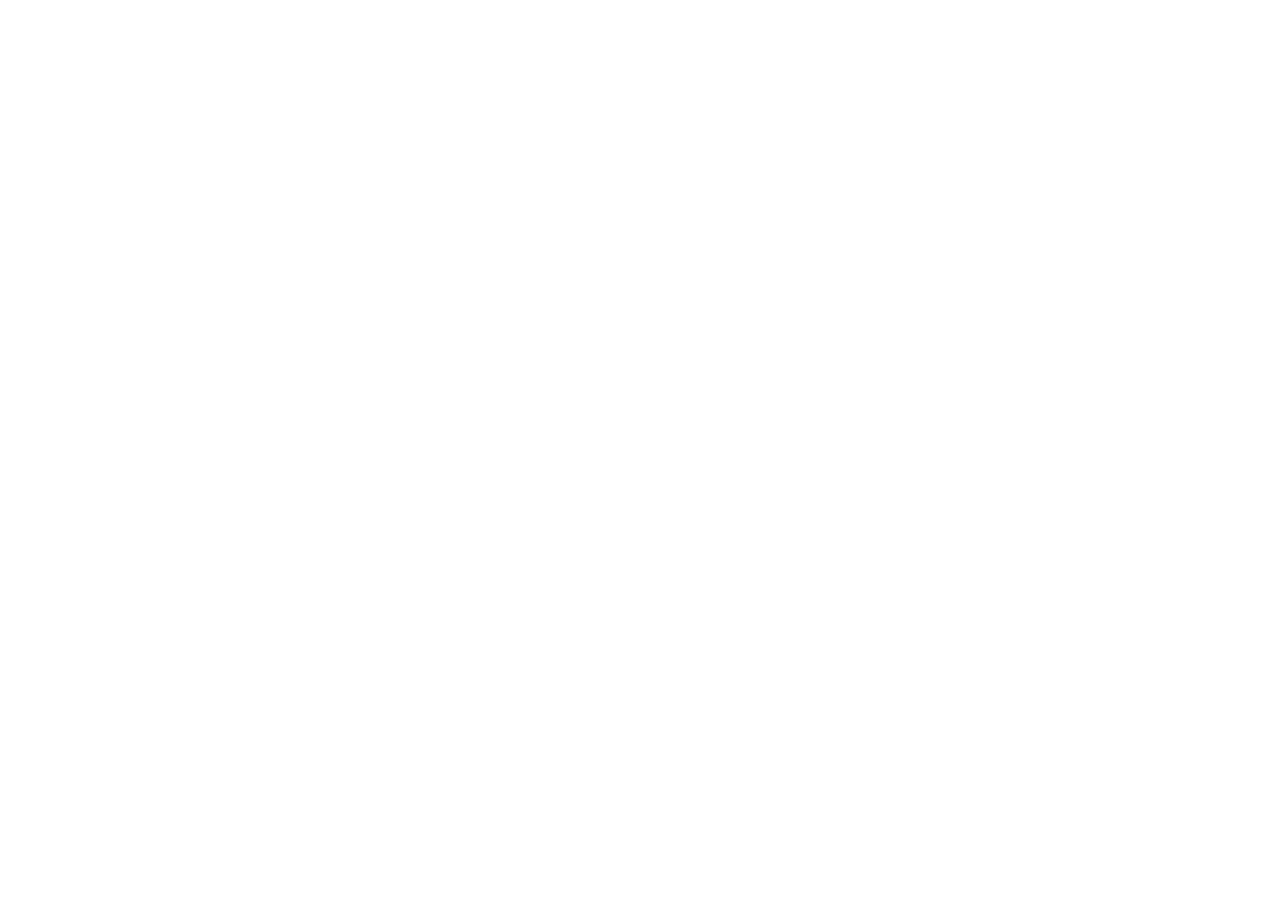
==== index.html @ 96b6dd5a "first commit, add file" ====
<!DOCTYPE html>
<html lang="en">
  <head>
    <meta charset="UTF-8" />
    <meta http-equiv="X-UA-Compatible" content="IE=edge" />
    <meta name="viewport" content="width=device-width, initial-scale=1.0" />
    <link rel="stylesheet" href="style.css" />
    <title>Rock Paper Scissors</title>
  </head>
  <body>
    <script src="script.js"></script>
  </body>
</html>
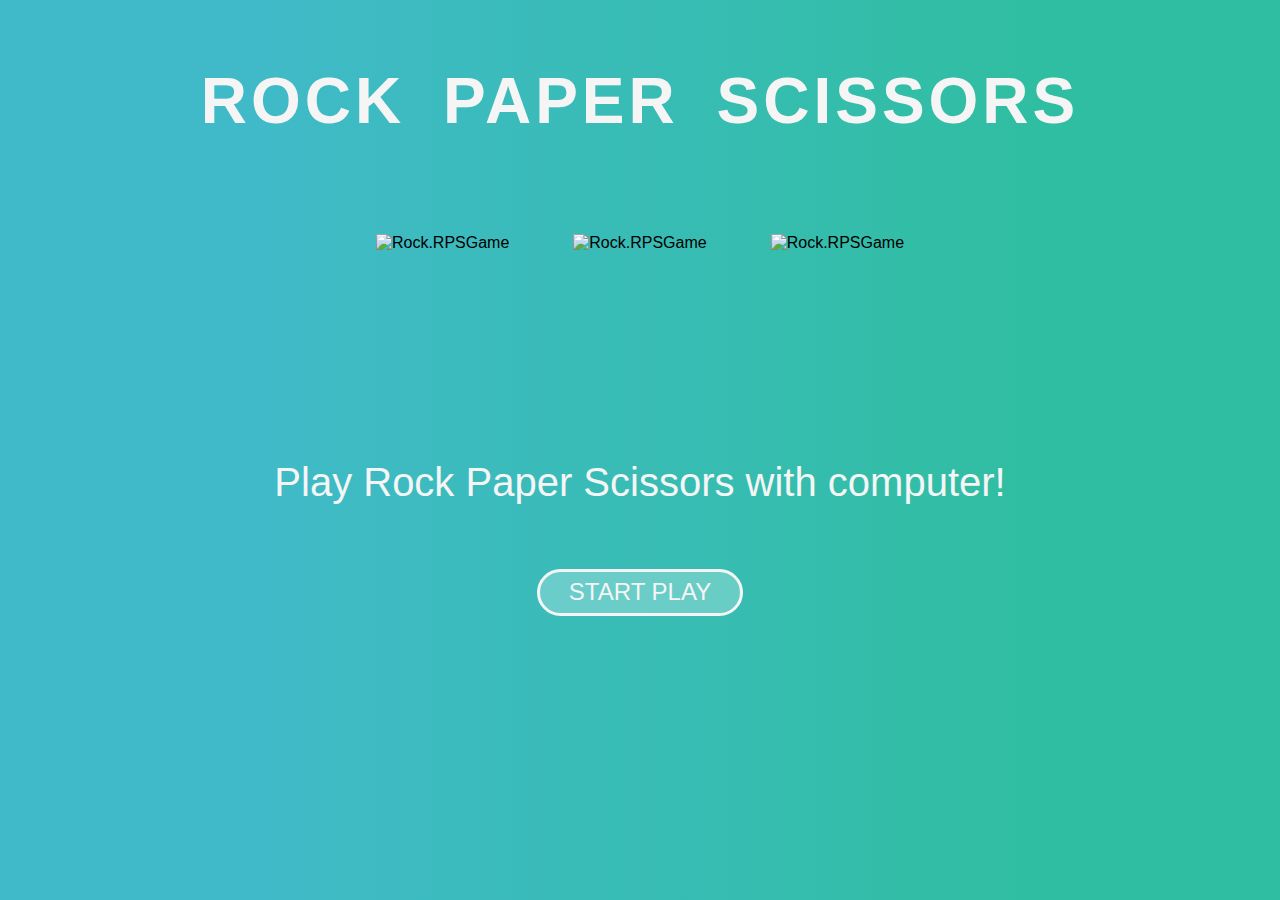
==== commit ae6b35d6: "intial commit" ====
--- a/index.html
+++ b/index.html
@@ -4,10 +4,21 @@
     <meta charset="UTF-8" />
     <meta http-equiv="X-UA-Compatible" content="IE=edge" />
     <meta name="viewport" content="width=device-width, initial-scale=1.0" />
+    <link rel="stylesheet" href="reset.css" />
     <link rel="stylesheet" href="style.css" />
     <title>Rock Paper Scissors</title>
   </head>
   <body>
+    <section>
+      <h1 class="homepage-title">ROCK PAPER SCISSORS</h1>
+      <div class="homepage-image">
+        <img src="/img/rock.png" alt="Rock.RPSGame" class="rock" />
+        <img src="/img/paper.png" alt="Rock.RPSGame" class="paper" />
+        <img src="/img/scissors.png" alt="Rock.RPSGame" class="scissors" />
+      </div>
+      <p>Play Rock Paper Scissors with computer!</p>
+      <button class="primary-btn play">Start Play</button>
+    </section>
     <script src="script.js"></script>
   </body>
 </html>
--- a/style.css
+++ b/style.css
@@ -0,0 +1,63 @@
+body {
+  background: rgb(64, 186, 200);
+  background: linear-gradient(
+    90deg,
+    rgba(64, 186, 200, 1) 20%,
+    rgba(48, 190, 162, 1) 80%
+  );
+  font-family: Arial, Helvetica, sans-serif;
+}
+h1 {
+  margin: 4rem 0rem;
+  color: whitesmoke;
+  text-align: center;
+  font-size: 4rem;
+  letter-spacing: 0.25rem;
+  word-spacing: 1rem;
+}
+.homepage-image {
+  display: flex;
+  justify-content: center;
+  padding: 2rem;
+}
+img {
+  height: 130px;
+  margin: 0rem 2rem;
+}
+p {
+  color: whitesmoke;
+  margin: 4rem 0rem;
+  font-size: 2.5rem;
+  text-align: center;
+}
+
+/* Button Start Play */
+button {
+  display: block;
+  text-align: center;
+  margin: 2rem auto;
+}
+.primary-btn {
+  cursor: pointer;
+  outline: 0;
+  display: block;
+  font-weight: 400;
+  text-align: center;
+  background-color: rgba(255, 255, 255, 0.25);
+  border-color: whitesmoke;
+  color: whitesmoke;
+  border: 0.2rem solid whitesmoke;
+  padding: 0.4rem 1.8rem;
+  font-size: 1.5rem;
+  border-radius: 2rem;
+  text-transform: uppercase;
+  transition: all 0.2s ease-in;
+}
+.primary-btn:hover {
+  color: #fff;
+  background-color: rgba(245, 245, 245, 0.4);
+  border-color: whitesmoke;
+  padding: 0.1 rem 1.8rem;
+  letter-spacing: 0.08rem;
+  transition: all 0.2s ease-out;
+}
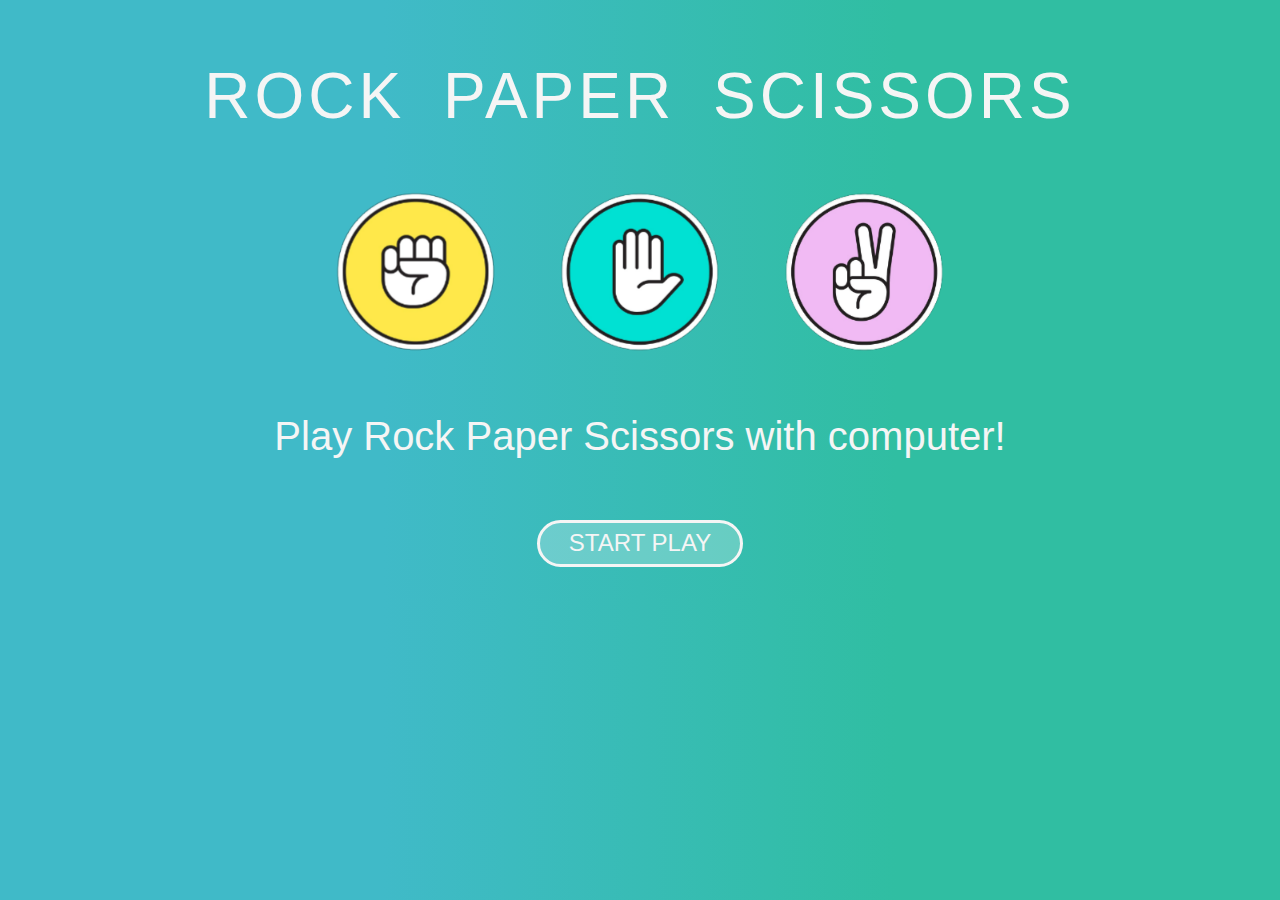
==== commit fd8a6788: "make basic rule and style" ====
--- a/index.html
+++ b/index.html
@@ -4,21 +4,22 @@
     <meta charset="UTF-8" />
     <meta http-equiv="X-UA-Compatible" content="IE=edge" />
     <meta name="viewport" content="width=device-width, initial-scale=1.0" />
-    <link rel="stylesheet" href="reset.css" />
-    <link rel="stylesheet" href="style.css" />
-    <title>Rock Paper Scissors</title>
+    <link rel="stylesheet" href="/css/reset.css" />
+    <link rel="stylesheet" href="/css/style.css" />
+    <title>Rock Paper Scissors - Play with Computer</title>
   </head>
   <body>
     <section>
       <h1 class="homepage-title">ROCK PAPER SCISSORS</h1>
       <div class="homepage-image">
-        <img src="/img/rock.png" alt="Rock.RPSGame" class="rock" />
-        <img src="/img/paper.png" alt="Rock.RPSGame" class="paper" />
-        <img src="/img/scissors.png" alt="Rock.RPSGame" class="scissors" />
+        <img src="/img/rock.png" alt="Rock.RPSGame" />
+        <img src="/img/paper.png" alt="Rock.RPSGame" />
+        <img src="/img/scissors.png" alt="Rock.RPSGame" />
       </div>
-      <p>Play Rock Paper Scissors with computer!</p>
+      <p class="description">Play Rock Paper Scissors with computer!</p>
       <button class="primary-btn play">Start Play</button>
     </section>
-    <script src="script.js"></script>
+    <script src="/ScriptJS/script.js"></script>
+    <script src="/ScriptJS/load.js"></script>
   </body>
 </html>
--- a/css/style.css
+++ b/css/style.css
@@ -0,0 +1,152 @@
+/* Visual debug */
+/* main,
+section,
+div,
+img {
+  border: 2px dotted white;
+} */
+
+/* ======================== */
+body {
+  background: rgb(64, 186, 200);
+  background: linear-gradient(
+    90deg,
+    rgba(64, 186, 200, 1) 30%,
+    rgba(48, 190, 162, 1) 70%
+  );
+  font-family: Verdana, Geneva, Tahoma, sans-serif;
+  position: relative;
+}
+.homepage-title {
+  margin: 4rem 0rem;
+  color: whitesmoke;
+  text-align: center;
+  font-size: 4rem;
+  letter-spacing: 0.25rem;
+  word-spacing: 1rem;
+}
+.homepage-image {
+  display: flex;
+  justify-content: center;
+}
+.homepage-image img {
+  height: 10rem;
+  margin: 0rem 2rem;
+}
+.description {
+  color: whitesmoke;
+  margin: 4rem 0rem;
+  font-size: 2.5rem;
+  text-align: center;
+}
+
+/* Button Start Play */
+button {
+  display: block;
+  text-align: center;
+  margin: 2rem auto;
+}
+.primary-btn {
+  cursor: pointer;
+  outline: 0;
+  display: block;
+  font-weight: 400;
+  text-align: center;
+  background-color: rgba(255, 255, 255, 0.25);
+  border-color: whitesmoke;
+  color: whitesmoke;
+  border: 0.2rem solid whitesmoke;
+  padding: 0.4rem 1.8rem;
+  font-size: 1.5rem;
+  border-radius: 2rem;
+  text-transform: uppercase;
+  transition: all 0.2s ease-in;
+}
+.primary-btn:hover {
+  color: #fff;
+  background-color: rgba(245, 245, 245, 0.4);
+  border-color: whitesmoke;
+  padding: 0.1 rem 1.8rem;
+  letter-spacing: 0.08rem;
+  transition: all 0.2s ease-out;
+}
+
+/* Play page style */
+.round {
+  margin: 3rem 0rem;
+  color: whitesmoke;
+  text-align: center;
+  font-size: 4rem;
+  text-transform: uppercase;
+}
+.playSection {
+  display: flex;
+  justify-content: space-around;
+}
+
+/* Player Section */
+.title {
+  color: whitesmoke;
+  font-size: 2.5rem;
+  margin: 0.5rem 0rem;
+  text-align: center;
+}
+.starWrap {
+  display: flex;
+  justify-content: center;
+  height: 3rem;
+}
+.rpsIconWrap {
+  display: flex;
+  justify-content: center;
+  height: 7.5rem;
+  margin: 3rem 0rem;
+  box-shadow: rgba(99, 99, 99, 0.2) 0px 2px 8px 0px;
+  transition: all 0.2s ease-in;
+}
+.rpsIconWrap:hover,
+.rpsIconWrap:active {
+  box-shadow: rgba(0, 0, 0, 0.35) 0px 5px 15px;
+  transition: all 0.2s ease-out;
+}
+.rpsIconWrap img {
+  padding: 1rem;
+}
+
+/* computer section */
+.computerAnimation {
+  display: flex;
+  justify-content: center;
+  position: relative;
+  height: 7.5rem;
+  margin: 3rem 0rem;
+  box-shadow: rgba(0, 0, 0, 0.35) 0px 5px 15px;
+}
+.imgContainer img {
+  padding: 1rem 0rem;
+  height: 7.5rem;
+}
+
+/* double style*/
+.player,
+.computer {
+  padding: 1rem;
+  box-shadow: rgba(0, 0, 0, 0.35) 0px 5px 15px;
+  position: relative;
+}
+.playerStatus,
+.computerStatus {
+  color: whitesmoke;
+  font-size: 1.5rem;
+  margin: 1.5rem 0rem;
+  text-align: center;
+}
+.infoP,
+.infoC {
+  position: relative;
+  color: whitesmoke;
+  height: 1.5rem;
+  font-size: 1.5rem;
+  margin-top: 1rem;
+  text-align: center;
+}
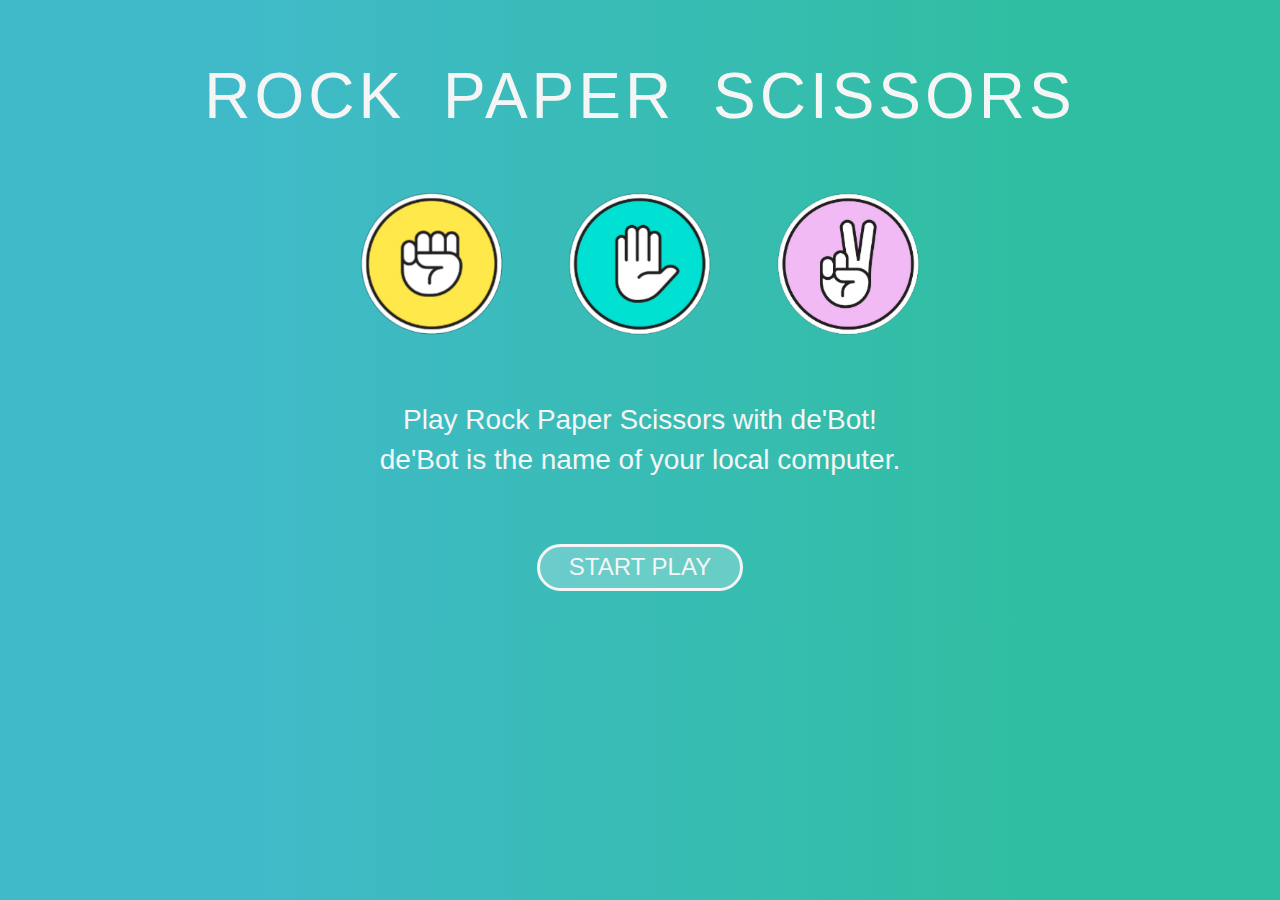
==== commit 8b50ee9b: "game app done, next adding additional animation" ====
--- a/index.html
+++ b/index.html
@@ -16,7 +16,10 @@
         <img src="/img/paper.png" alt="Rock.RPSGame" />
         <img src="/img/scissors.png" alt="Rock.RPSGame" />
       </div>
-      <p class="description">Play Rock Paper Scissors with computer!</p>
+      <p class="description">
+        Play Rock Paper Scissors with de'Bot! <br />de'Bot is the name of your
+        local computer.
+      </p>
       <button class="primary-btn play">Start Play</button>
     </section>
     <script src="/ScriptJS/script.js"></script>
--- a/css/style.css
+++ b/css/style.css
@@ -1,21 +1,12 @@
-/* Visual debug */
-/* main,
-section,
-div,
-img {
-  border: 2px dotted white;
-} */
-
 /* ======================== */
 body {
   background: rgb(64, 186, 200);
   background: linear-gradient(
     90deg,
-    rgba(64, 186, 200, 1) 30%,
-    rgba(48, 190, 162, 1) 70%
+    rgba(64, 186, 200, 1) 20%,
+    rgba(48, 190, 162, 1) 80%
   );
   font-family: Verdana, Geneva, Tahoma, sans-serif;
-  position: relative;
 }
 .homepage-title {
   margin: 4rem 0rem;
@@ -30,14 +21,15 @@
   justify-content: center;
 }
 .homepage-image img {
-  height: 10rem;
+  height: 9rem;
   margin: 0rem 2rem;
 }
 .description {
   color: whitesmoke;
   margin: 4rem 0rem;
-  font-size: 2.5rem;
-  text-align: center;
+  font-size: 1.75rem;
+  text-align: center;
+  line-height: 2.5rem;
 }
 
 /* Button Start Play */
@@ -46,7 +38,9 @@
   text-align: center;
   margin: 2rem auto;
 }
-.primary-btn {
+.primary-btn,
+#playAgain-btn,
+#homepage-btn {
   cursor: pointer;
   outline: 0;
   display: block;
@@ -62,7 +56,9 @@
   text-transform: uppercase;
   transition: all 0.2s ease-in;
 }
-.primary-btn:hover {
+.primary-btn:hover,
+#playAgain-btn:hover,
+#homepage-btn:hover {
   color: #fff;
   background-color: rgba(245, 245, 245, 0.4);
   border-color: whitesmoke;
@@ -91,48 +87,52 @@
   margin: 0.5rem 0rem;
   text-align: center;
 }
-.starWrap {
-  display: flex;
-  justify-content: center;
-  height: 3rem;
-}
-.rpsIconWrap {
+.playerChoice {
+  display: flex;
+  justify-content: center;
+  height: 7.5rem;
+  margin: 3rem 0rem;
+  background-color: rgba(255, 255, 255, 0.05);
+  box-shadow: rgba(99, 99, 99, 0.2) 0px 2px 8px 0px;
+  transition: all 0.5s ease-in;
+  border-radius: 0.5rem;
+}
+
+.playerChoice img:nth-child(1):hover,
+.playerChoice img:nth-child(2):hover,
+.playerChoice img:nth-child(3):hover,
+.playerChoice:hover {
+  box-shadow: rgba(0, 0, 0, 0.35) 0px 5px 15px;
+  background-color: rgba(255, 255, 255, 0.15);
+  transition: all 0.5s ease-out;
+}
+.playerChoice img {
+  border-radius: 0.5rem;
+  padding: 1rem;
+}
+
+/* computer section */
+.computerChoice {
   display: flex;
   justify-content: center;
   height: 7.5rem;
   margin: 3rem 0rem;
   box-shadow: rgba(99, 99, 99, 0.2) 0px 2px 8px 0px;
   transition: all 0.2s ease-in;
-}
-.rpsIconWrap:hover,
-.rpsIconWrap:active {
-  box-shadow: rgba(0, 0, 0, 0.35) 0px 5px 15px;
-  transition: all 0.2s ease-out;
-}
-.rpsIconWrap img {
+  border-radius: 0.5rem;
+}
+.computerChoice img {
   padding: 1rem;
-}
-
-/* computer section */
-.computerAnimation {
-  display: flex;
-  justify-content: center;
-  position: relative;
-  height: 7.5rem;
-  margin: 3rem 0rem;
-  box-shadow: rgba(0, 0, 0, 0.35) 0px 5px 15px;
-}
-.imgContainer img {
-  padding: 1rem 0rem;
-  height: 7.5rem;
+  opacity: 0;
 }
 
 /* double style*/
 .player,
 .computer {
   padding: 1rem;
+  width: 24.5rem;
   box-shadow: rgba(0, 0, 0, 0.35) 0px 5px 15px;
-  position: relative;
+  border-radius: 1rem;
 }
 .playerStatus,
 .computerStatus {
@@ -141,12 +141,83 @@
   margin: 1.5rem 0rem;
   text-align: center;
 }
-.infoP,
-.infoC {
-  position: relative;
-  color: whitesmoke;
-  height: 1.5rem;
-  font-size: 1.5rem;
+.pInfo-container,
+.cInfo-container {
+  display: flex;
+  justify-content: center;
+}
+.pInfo,
+.cInfo {
+  display: flex;
+  align-items: center;
+  justify-content: center;
+  color: whitesmoke;
+  height: 2rem;
+  width: 6rem;
+  font-size: 1.375rem;
   margin-top: 1rem;
-  text-align: center;
-}
+  border: 0.1rem solid whitesmoke;
+  border-radius: 1rem;
+  background-color: rgba(255, 255, 255, 0.15);
+}
+.p-StarWrap,
+.c-StarWrap {
+  display: flex;
+  justify-content: center;
+  height: 3rem;
+}
+
+/* ===== Display Result ======== */
+.resultDisplay,
+.finalInfoWinner,
+.container-display,
+.showTotalRound,
+.showFinalScore {
+  /* border: 2px dotted white; */
+  display: flex;
+  justify-content: center;
+}
+.resultDisplay {
+  align-items: center;
+  position: absolute;
+  top: 0;
+  left: 0;
+  width: 100%;
+  height: 100%;
+  background: rgba(64, 186, 200, 0.95);
+}
+.container-display {
+  display: block;
+  width: 40%;
+  height: 80%;
+  box-shadow: rgba(0, 0, 0, 0.35) 0px 5px 15px;
+  background: rgb(64, 186, 200);
+  background: linear-gradient(
+    182deg,
+    rgba(64, 186, 200, 1) 20%,
+    rgba(48, 190, 162, 1) 75%
+  );
+  border-radius: 1rem;
+}
+.showTotalRound {
+  color: whitesmoke;
+  font-size: 2rem;
+  text-transform: uppercase;
+  margin-top: 2rem;
+}
+.finalInfoWinner {
+  font-size: 4rem;
+  letter-spacing: 0.2rem;
+  color: whitesmoke;
+  margin-top: 1rem;
+}
+.showFinalScore {
+  color: whitesmoke;
+  margin: 3rem 0rem;
+  font-size: 7rem;
+  font-family: Arial, Helvetica, sans-serif;
+}
+
+#playAgain-btn {
+  margin-top: 3rem;
+}
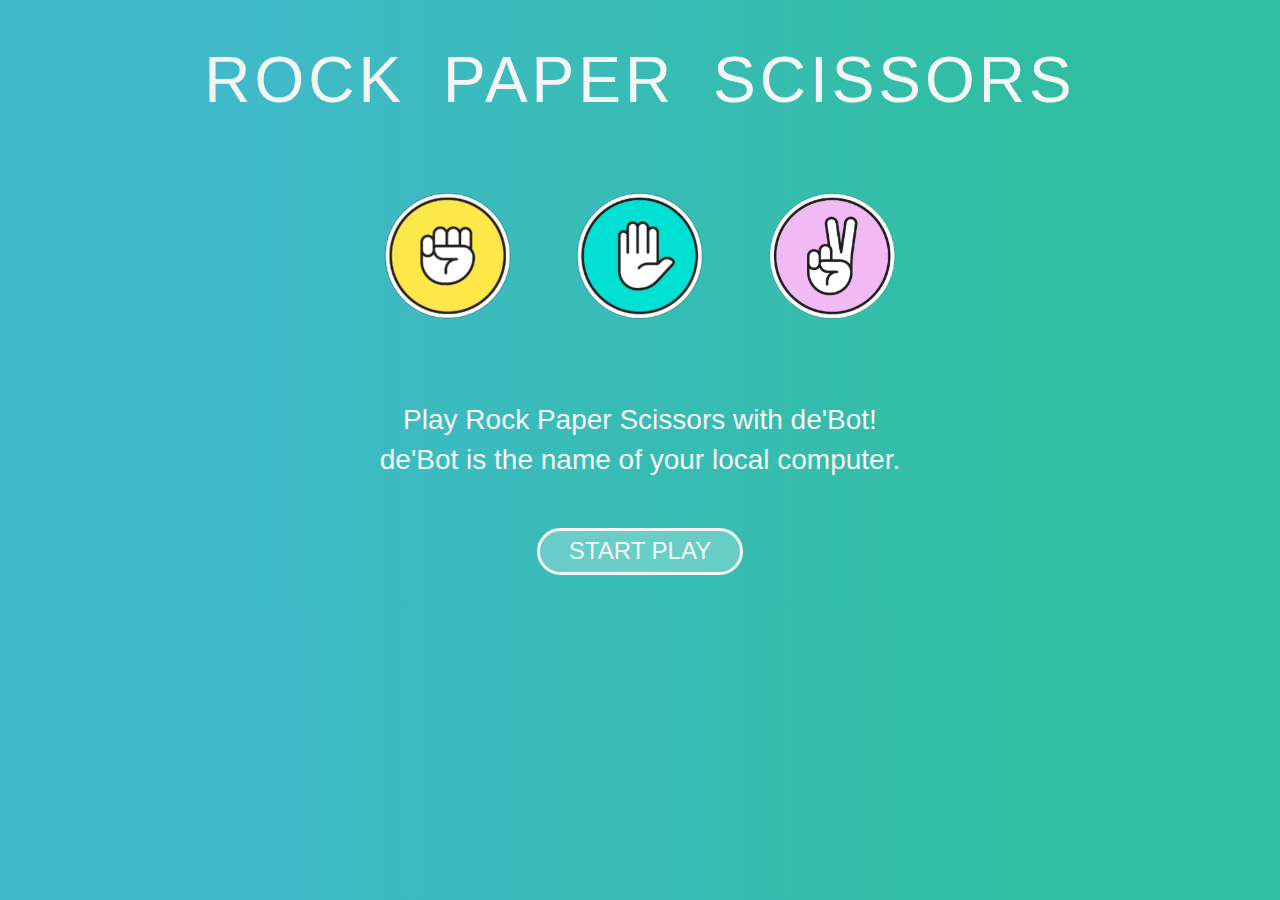
==== commit d6c5bca8: "fixing bug cant open when live server vsc off" ====
--- a/index.html
+++ b/index.html
@@ -4,17 +4,17 @@
     <meta charset="UTF-8" />
     <meta http-equiv="X-UA-Compatible" content="IE=edge" />
     <meta name="viewport" content="width=device-width, initial-scale=1.0" />
-    <link rel="stylesheet" href="/css/reset.css" />
-    <link rel="stylesheet" href="/css/style.css" />
+    <link rel="stylesheet" href="css/reset.css" />
+    <link rel="stylesheet" href="css/style.css" />
     <title>Rock Paper Scissors - Play with Computer</title>
   </head>
   <body>
     <section>
       <h1 class="homepage-title">ROCK PAPER SCISSORS</h1>
       <div class="homepage-image">
-        <img src="/img/rock.png" alt="Rock.RPSGame" />
-        <img src="/img/paper.png" alt="Rock.RPSGame" />
-        <img src="/img/scissors.png" alt="Rock.RPSGame" />
+        <img src="img/rock.png" alt="Rock.RPSGame" />
+        <img src="img/paper.png" alt="Rock.RPSGame" />
+        <img src="img/scissors.png" alt="Rock.RPSGame" />
       </div>
       <p class="description">
         Play Rock Paper Scissors with de'Bot! <br />de'Bot is the name of your
@@ -22,7 +22,7 @@
       </p>
       <button class="primary-btn play">Start Play</button>
     </section>
-    <script src="/ScriptJS/script.js"></script>
-    <script src="/ScriptJS/load.js"></script>
+    <script src="ScriptJS/script.js"></script>
+    <script src="ScriptJS/load.js"></script>
   </body>
 </html>
--- a/css/style.css
+++ b/css/style.css
@@ -9,7 +9,7 @@
   font-family: Verdana, Geneva, Tahoma, sans-serif;
 }
 .homepage-title {
-  margin: 4rem 0rem;
+  margin: 3rem 0rem;
   color: whitesmoke;
   text-align: center;
   font-size: 4rem;
@@ -17,16 +17,25 @@
   word-spacing: 1rem;
 }
 .homepage-image {
+  padding: 1rem;
   display: flex;
   justify-content: center;
 }
 .homepage-image img {
-  height: 9rem;
-  margin: 0rem 2rem;
+  height: 10rem;
+  padding: 1rem;
+  margin: 0rem 1rem;
+  transition: all 0.2s ease-in-out;
+}
+.homepage-image img:nth-child(1):hover,
+.homepage-image img:nth-child(2):hover,
+.homepage-image img:nth-child(3):hover {
+  padding: 0.5rem;
+  transition: all 0.2s ease-in-out;
 }
 .description {
   color: whitesmoke;
-  margin: 4rem 0rem;
+  margin: 3rem 0rem;
   font-size: 1.75rem;
   text-align: center;
   line-height: 2.5rem;
@@ -113,6 +122,7 @@
 
 /* computer section */
 .computerChoice {
+  position: relative;
   display: flex;
   justify-content: center;
   height: 7.5rem;
@@ -121,9 +131,10 @@
   transition: all 0.2s ease-in;
   border-radius: 0.5rem;
 }
-.computerChoice img {
+img#computerChoice {
   padding: 1rem;
   opacity: 0;
+  border-radius: 0.5rem;
 }
 
 /* double style*/
@@ -185,6 +196,7 @@
   width: 100%;
   height: 100%;
   background: rgba(64, 186, 200, 0.95);
+  animation: fadeIn 0.3s ease-in-out forwards;
 }
 .container-display {
   display: block;
@@ -198,6 +210,9 @@
     rgba(48, 190, 162, 1) 75%
   );
   border-radius: 1rem;
+  opacity: 0;
+  transform: scale(0, 0);
+  animation: popUp 0.25s ease-in-out forwards;
 }
 .showTotalRound {
   color: whitesmoke;
@@ -208,7 +223,7 @@
 .finalInfoWinner {
   font-size: 4rem;
   letter-spacing: 0.2rem;
-  color: whitesmoke;
+  color: #ffd700;
   margin-top: 1rem;
 }
 .showFinalScore {
@@ -221,3 +236,23 @@
 #playAgain-btn {
   margin-top: 3rem;
 }
+
+/* animtion for pop up result */
+@keyframes popUp {
+  from {
+    transform: scale(0.5, 0.5);
+    opacity: 0.5;
+  }
+  to {
+    transform: scale(1, 1);
+    opacity: 1;
+  }
+}
+@keyframes fadeIn {
+  from {
+    opacity: 0;
+  }
+  to {
+    opacity: 1;
+  }
+}
